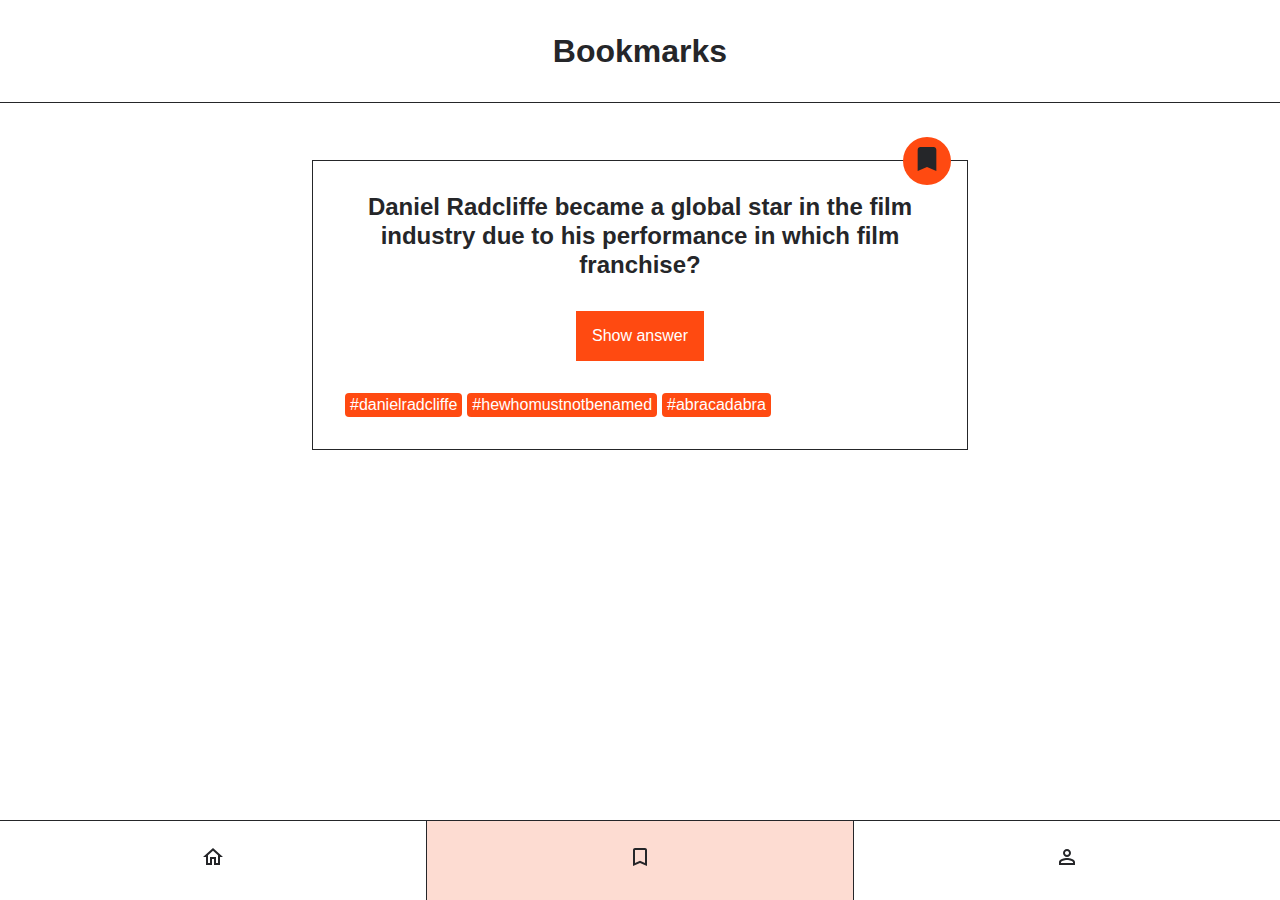
==== bookmarks.html @ f27e42a8 ""initial commit"" ====
<!DOCTYPE html>
<html lang="en">
  <head>
    <meta charset="UTF-8" />
    <meta http-equiv="X-UA-Compatible" content="IE=edge" />
    <meta name="viewport" content="width=device-width, initial-scale=1.0" />
    <title>Quiz-App</title>
    <link rel="stylesheet" href="./styles.css" />
  </head>
  <body>
    <header class="header">
      <h1 class="header__title">Bookmarks</h1>
    </header>
    <main>
      <ul class="card-list">
        <li class="card-list__item">
          <article class="card">
            <h2 class="card__question">
              Daniel Radcliffe became a global star in the film industry due to
              his performance in which film franchise?
            </h2>
            <button class="card__button-answer" type="button">
              Show answer
            </button>
            <p class="card__answer">Harry Potter</p>
            <ul class="card__tag-list">
              <li class="card__tag-list-item">#danielradcliffe</li>
              <li class="card__tag-list-item">#hewhomustnotbenamed</li>
              <li class="card__tag-list-item">#abracadabra</li>
            </ul>
            <div class="card__button-bookmark">
              <button
                class="bookmark bookmark--active"
                aria-label="bookmark"
                type="button"
              >
                <svg
                  class="bookmark__icon"
                  xmlns="http://www.w3.org/2000/svg"
                  viewbox="0 0 24 24"
                >
                  <path
                    d="M17 3H7c-1.1 0-2 .9-2 2v16l7-3 7 3V5c0-1.1-.9-2-2-2z"
                  />
                </svg>
              </button>
            </div>
          </article>
        </li>
      </ul>
    </main>

    <nav class="navigation">
      <ul class="navigation__list">
        <li class="navigation__list-item">
          <a
            class="navigation__link"
            href="/index.html"
            aria-label="go to home page"
          >
            <svg
              xmlns="http://www.w3.org/2000/svg"
              height="24px"
              viewbox="0 0 24 24"
              width="24px"
            >
              <path
                d="M12 5.69l5 4.5V18h-2v-6H9v6H7v-7.81l5-4.5M12 3L2 12h3v8h6v-6h2v6h6v-8h3L12 3z"
              />
            </svg>
          </a>
        </li>
        <li class="navigation__list-item navigation__list-item--active">
          <a
            class="navigation__link"
            href="/bookmarks.html"
            aria-label="go to bookmarks page"
          >
            <svg
              xmlns="http://www.w3.org/2000/svg"
              height="24px"
              viewbox="0 0 24 24"
              width="24px"
            >
              <path
                d="M17 3H7c-1.1 0-2 .9-2 2v16l7-3 7 3V5c0-1.1-.9-2-2-2zm0 15l-5-2.18L7 18V5h10v13z"
              />
            </svg>
          </a>
        </li>
        <li class="navigation__list-item">
          <a
            class="navigation__link"
            href="/profile.html"
            aria-label="go to profile page"
          >
            <svg
              xmlns="http://www.w3.org/2000/svg"
              height="24px"
              viewbox="0 0 24 24"
              width="24px"
            >
              <path
                d="M12 6c1.1 0 2 .9 2 2s-.9 2-2 2-2-.9-2-2 .9-2 2-2m0 9c2.7 0 5.8 1.29 6 2v1H6v-.99c.2-.72 3.3-2.01 6-2.01m0-11C9.79 4 8 5.79 8 8s1.79 4 4 4 4-1.79 4-4-1.79-4-4-4zm0 9c-2.67 0-8 1.34-8 4v3h16v-3c0-2.66-5.33-4-8-4z"
              />
            </svg>
          </a>
        </li>
      </ul>
    </nav>
  </body>
</html>
---- styles.css ----
@import "./global.css";

@import "./components/bookmark/bookmark.css";
@import "./components/card-list/card-list.css";
@import "./components/card/card.css";
@import "./components/header/header.css";
@import "./components/navigation/navigation.css";
@import "./components/profile/profile.css";
@import "./components/counter-list/counter-list.css";
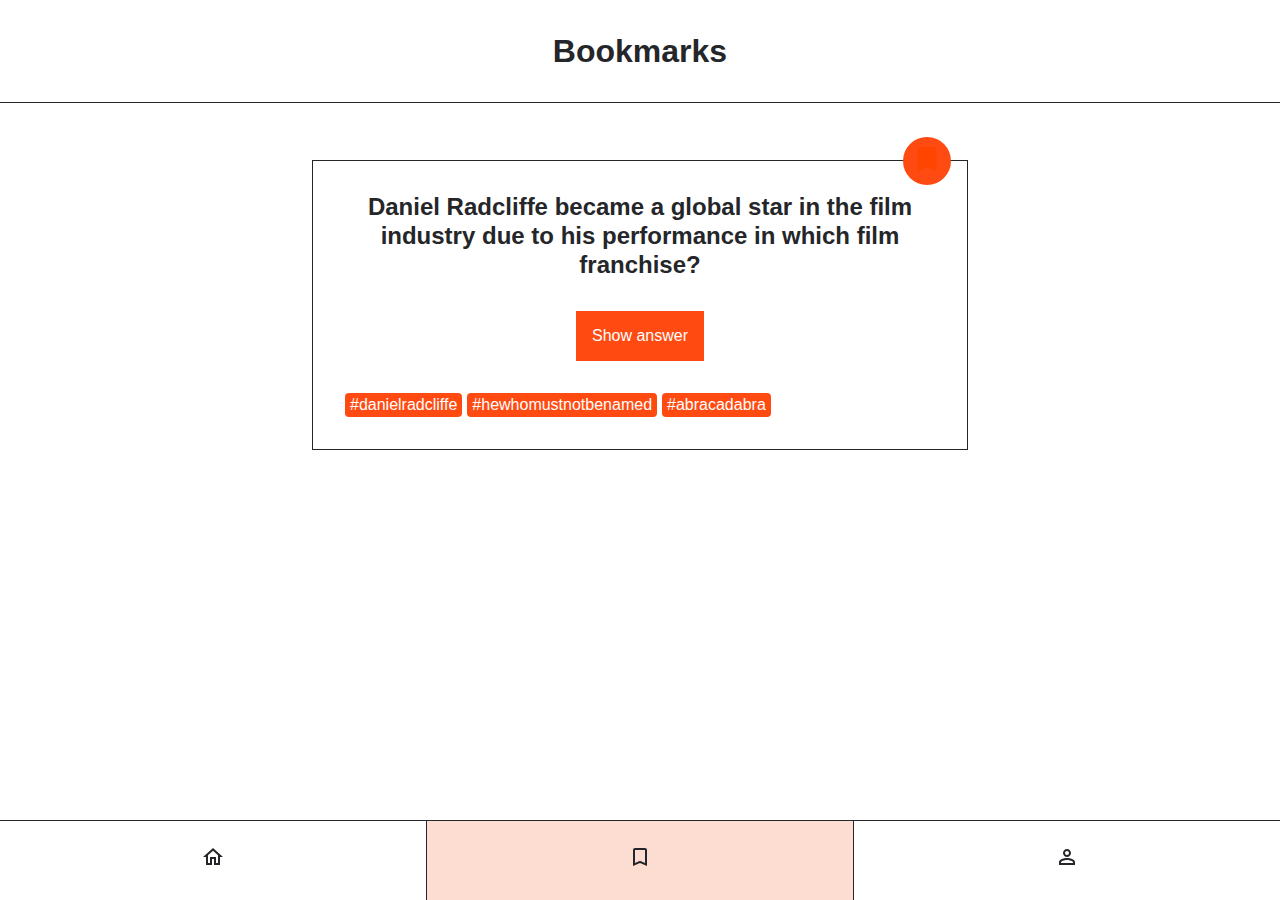
==== commit c0adbb94: "add buttons interactivity" ====
--- a/bookmarks.html
+++ b/bookmarks.html
@@ -19,7 +19,7 @@
               Daniel Radcliffe became a global star in the film industry due to
               his performance in which film franchise?
             </h2>
-            <button class="card__button-answer" type="button">
+            <button class="card__button-answer" type="button" data-answer="2">
               Show answer
             </button>
             <p class="card__answer">Harry Potter</p>
@@ -30,6 +30,7 @@
             </ul>
             <div class="card__button-bookmark">
               <button
+                id="bookmark"
                 class="bookmark bookmark--active"
                 aria-label="bookmark"
                 type="button"
@@ -108,5 +109,6 @@
         </li>
       </ul>
     </nav>
+    <script src="./index.js"></script>
   </body>
 </html>
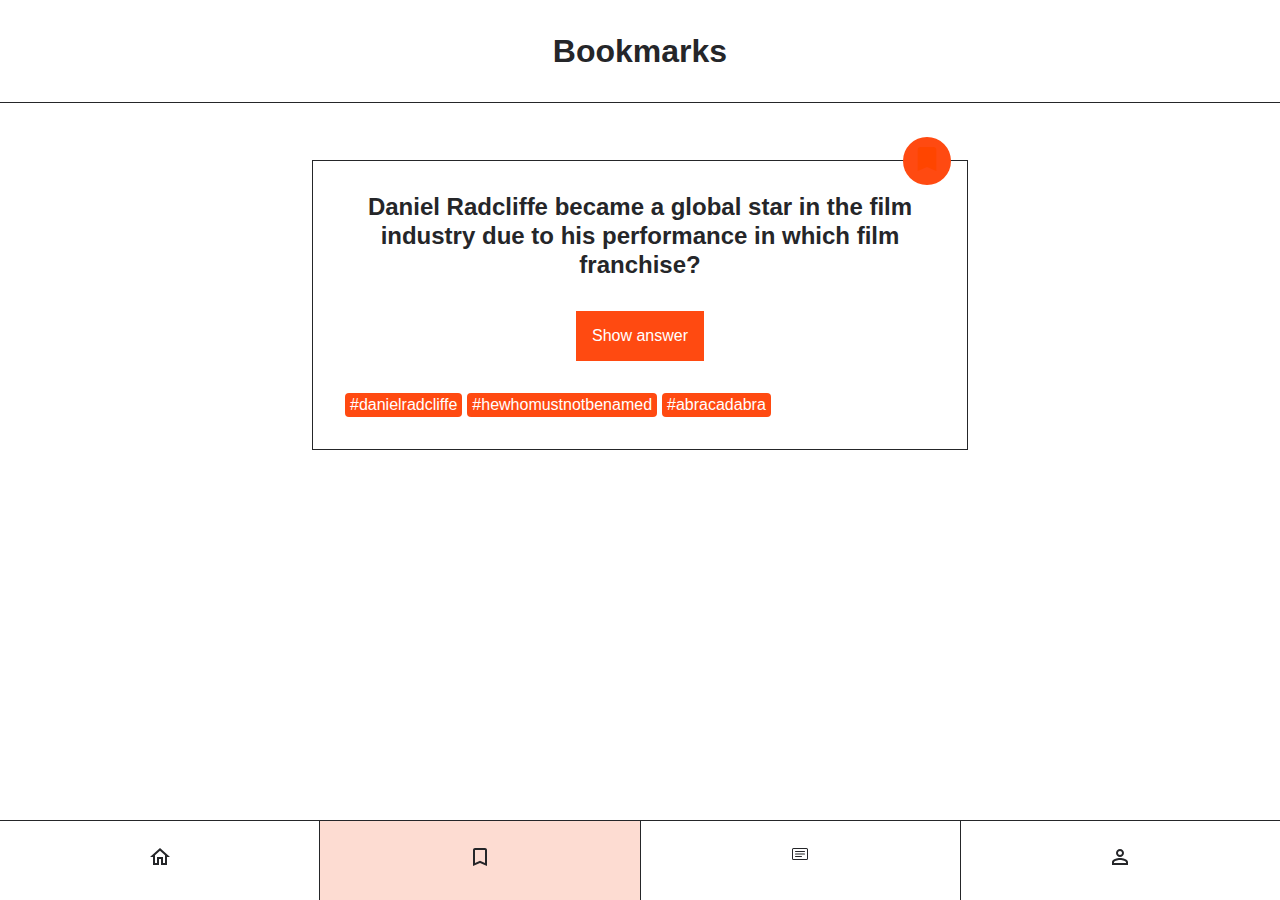
==== commit 880964c0: "add form to add new cards" ====
--- a/bookmarks.html
+++ b/bookmarks.html
@@ -92,6 +92,28 @@
         <li class="navigation__list-item">
           <a
             class="navigation__link"
+            href="/form.html"
+            aria-label="go to form page"
+            ><svg
+              xmlns="http://www.w3.org/2000/svg"
+              width="16"
+              height="16"
+              fill="currentColor"
+              class="bi bi-card-text"
+              viewBox="0 0 16 16"
+            >
+              <path
+                d="M14.5 3a.5.5 0 0 1 .5.5v9a.5.5 0 0 1-.5.5h-13a.5.5 0 0 1-.5-.5v-9a.5.5 0 0 1 .5-.5h13zm-13-1A1.5 1.5 0 0 0 0 3.5v9A1.5 1.5 0 0 0 1.5 14h13a1.5 1.5 0 0 0 1.5-1.5v-9A1.5 1.5 0 0 0 14.5 2h-13z"
+              />
+              <path
+                d="M3 5.5a.5.5 0 0 1 .5-.5h9a.5.5 0 0 1 0 1h-9a.5.5 0 0 1-.5-.5zM3 8a.5.5 0 0 1 .5-.5h9a.5.5 0 0 1 0 1h-9A.5.5 0 0 1 3 8zm0 2.5a.5.5 0 0 1 .5-.5h6a.5.5 0 0 1 0 1h-6a.5.5 0 0 1-.5-.5z"
+              />
+            </svg>
+          </a>
+        </li>
+        <li class="navigation__list-item">
+          <a
+            class="navigation__link"
             href="/profile.html"
             aria-label="go to profile page"
           >
--- a/styles.css
+++ b/styles.css
@@ -7,3 +7,4 @@
 @import "./components/navigation/navigation.css";
 @import "./components/profile/profile.css";
 @import "./components/counter-list/counter-list.css";
+@import "./components/form/form.css";
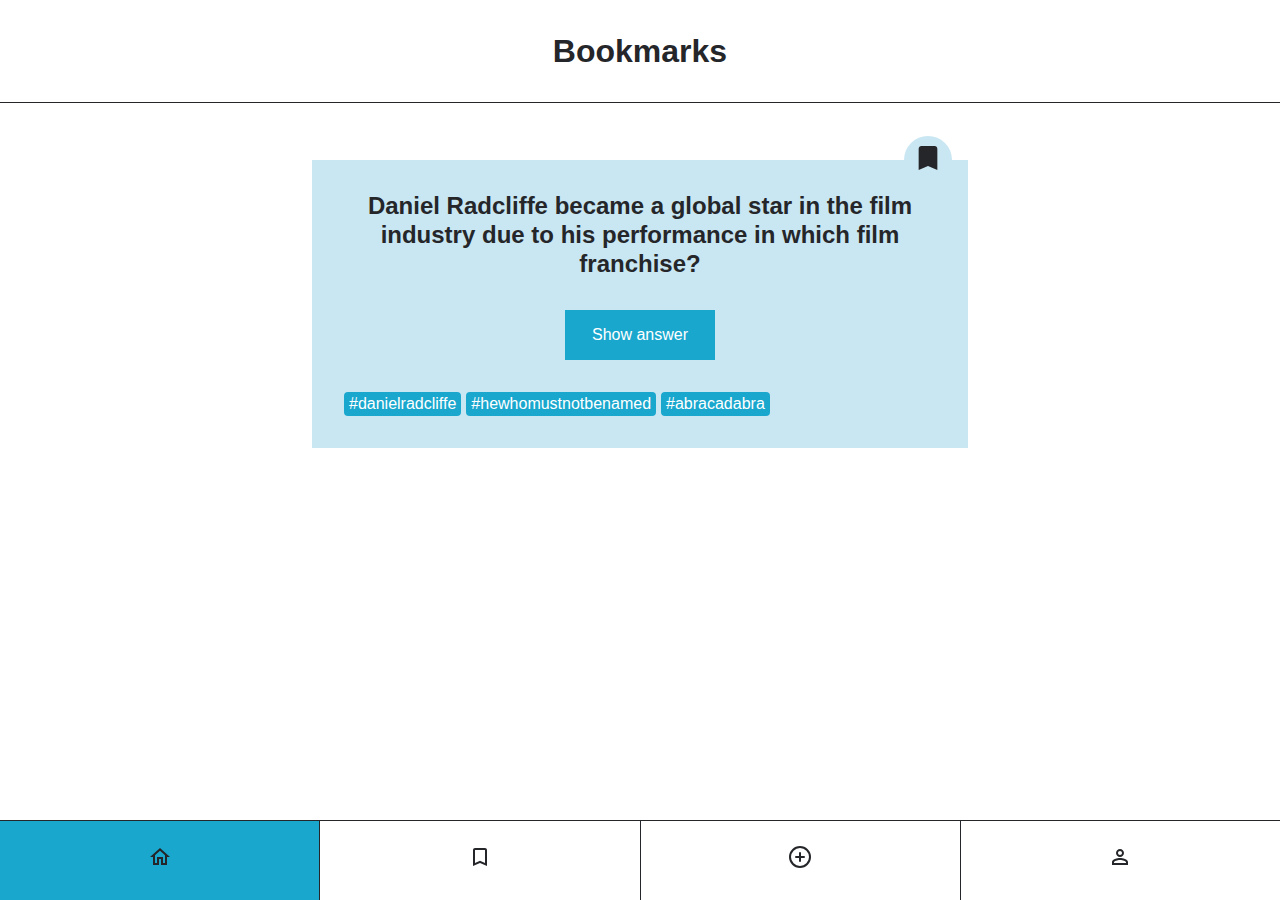
==== commit f8431b88: "change everything" ====
--- a/bookmarks.html
+++ b/bookmarks.html
@@ -7,6 +7,7 @@
     <title>Quiz-App</title>
     <link rel="stylesheet" href="./styles.css" />
   </head>
+
   <body>
     <header class="header">
       <h1 class="header__title">Bookmarks</h1>
@@ -19,9 +20,7 @@
               Daniel Radcliffe became a global star in the film industry due to
               his performance in which film franchise?
             </h2>
-            <button class="card__button-answer" type="button" data-answer="2">
-              Show answer
-            </button>
+            <button class="card__button-answer" type="button"></button>
             <p class="card__answer">Harry Potter</p>
             <ul class="card__tag-list">
               <li class="card__tag-list-item">#danielradcliffe</li>
@@ -30,7 +29,6 @@
             </ul>
             <div class="card__button-bookmark">
               <button
-                id="bookmark"
                 class="bookmark bookmark--active"
                 aria-label="bookmark"
                 type="button"
@@ -53,7 +51,7 @@
 
     <nav class="navigation">
       <ul class="navigation__list">
-        <li class="navigation__list-item">
+        <li class="navigation__list-item navigation__list-item--active">
           <a
             class="navigation__link"
             href="/index.html"
@@ -71,7 +69,7 @@
             </svg>
           </a>
         </li>
-        <li class="navigation__list-item navigation__list-item--active">
+        <li class="navigation__list-item">
           <a
             class="navigation__link"
             href="/bookmarks.html"
@@ -91,23 +89,24 @@
         </li>
         <li class="navigation__list-item">
           <a
-            class="navigation__link"
+            class="navigation__link navigation__link--form"
             href="/form.html"
-            aria-label="go to form page"
-            ><svg
+            aria-label="go to add card page"
+          >
+            <svg
               xmlns="http://www.w3.org/2000/svg"
-              width="16"
-              height="16"
-              fill="currentColor"
-              class="bi bi-card-text"
-              viewBox="0 0 16 16"
+              width="24"
+              height="24"
+              viewBox="0 0 24 24"
+              fill="none"
+              stroke="currentColor"
+              stroke-width="2"
+              stroke-linecap="round"
+              stroke-linejoin="round"
             >
-              <path
-                d="M14.5 3a.5.5 0 0 1 .5.5v9a.5.5 0 0 1-.5.5h-13a.5.5 0 0 1-.5-.5v-9a.5.5 0 0 1 .5-.5h13zm-13-1A1.5 1.5 0 0 0 0 3.5v9A1.5 1.5 0 0 0 1.5 14h13a1.5 1.5 0 0 0 1.5-1.5v-9A1.5 1.5 0 0 0 14.5 2h-13z"
-              />
-              <path
-                d="M3 5.5a.5.5 0 0 1 .5-.5h9a.5.5 0 0 1 0 1h-9a.5.5 0 0 1-.5-.5zM3 8a.5.5 0 0 1 .5-.5h9a.5.5 0 0 1 0 1h-9A.5.5 0 0 1 3 8zm0 2.5a.5.5 0 0 1 .5-.5h6a.5.5 0 0 1 0 1h-6a.5.5 0 0 1-.5-.5z"
-              />
+              <circle cx="12" cy="12" r="10"></circle>
+              <line x1="12" y1="8" x2="12" y2="16"></line>
+              <line x1="8" y1="12" x2="16" y2="12"></line>
             </svg>
           </a>
         </li>
@@ -131,6 +130,5 @@
         </li>
       </ul>
     </nav>
-    <script src="./index.js"></script>
   </body>
 </html>
--- a/styles.css
+++ b/styles.css
@@ -6,5 +6,5 @@
 @import "./components/header/header.css";
 @import "./components/navigation/navigation.css";
 @import "./components/profile/profile.css";
+@import "./components/form/form.css";
 @import "./components/counter-list/counter-list.css";
-@import "./components/form/form.css";
